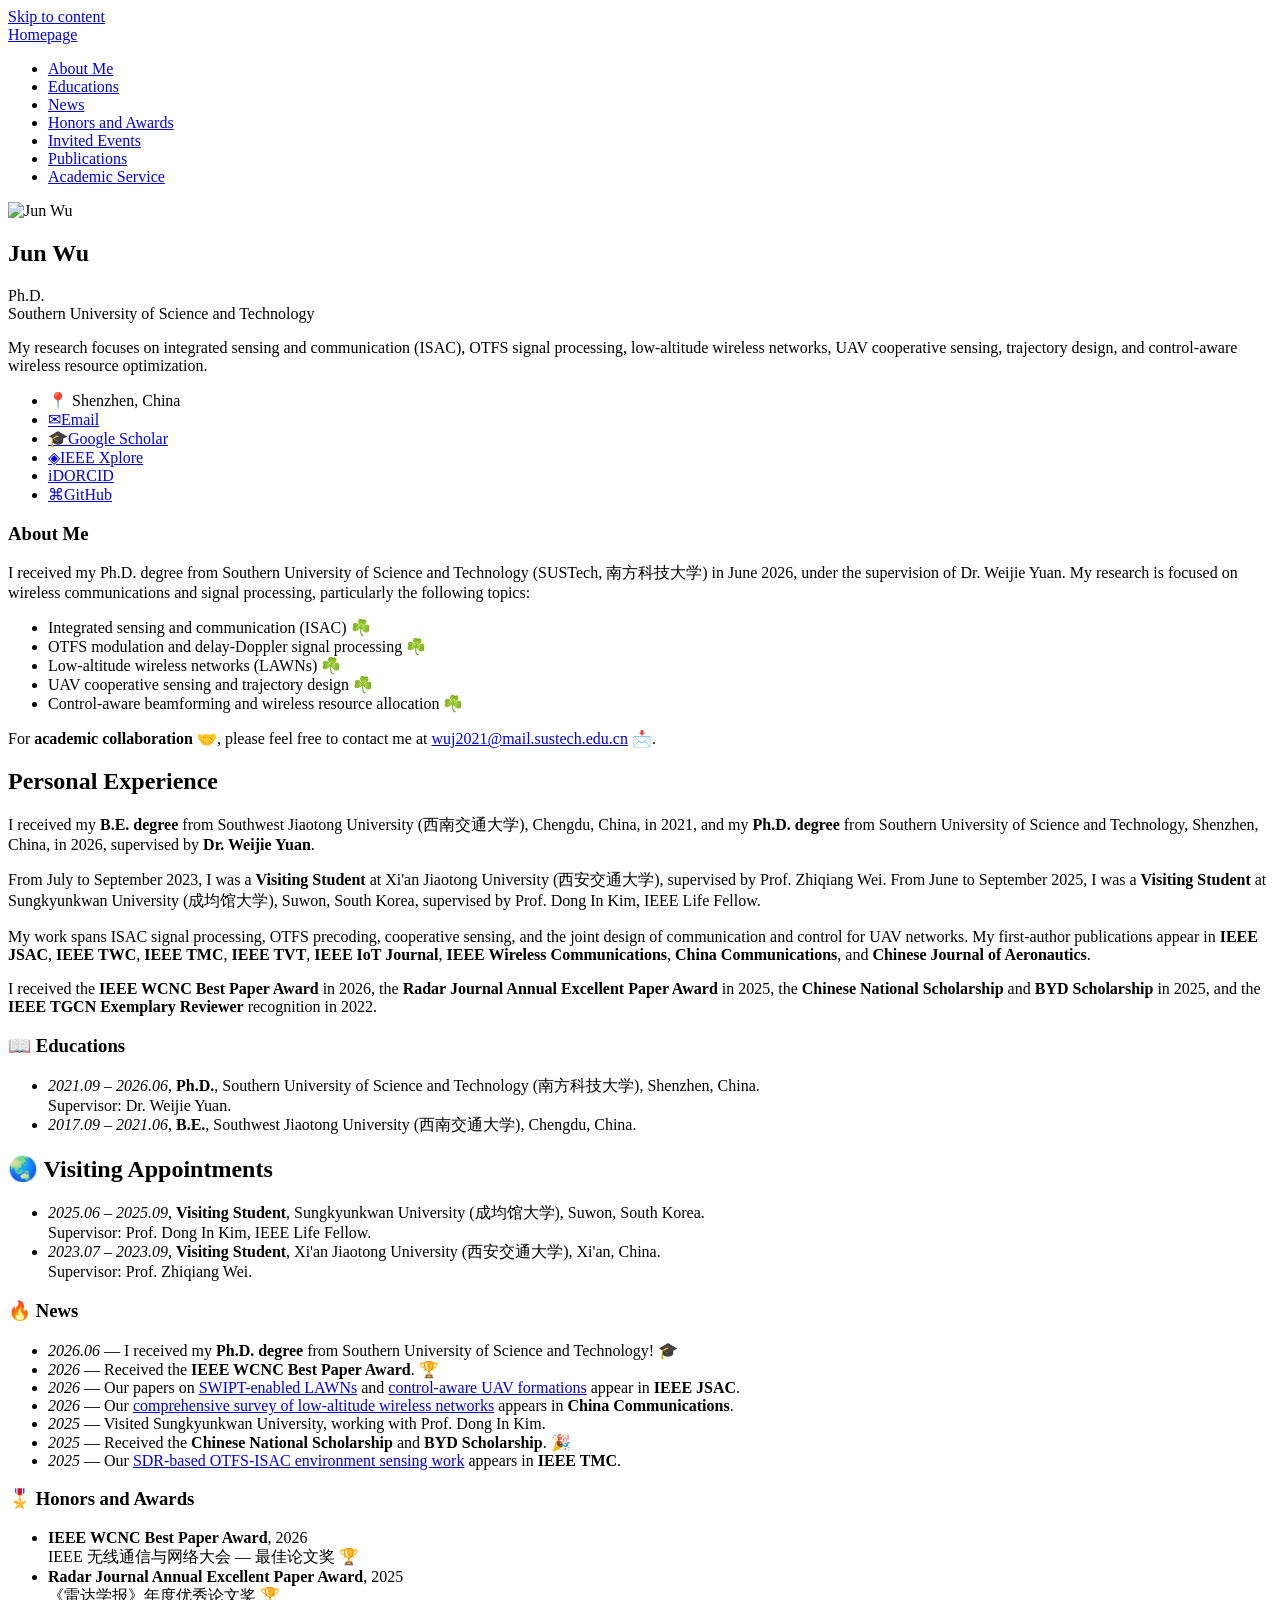
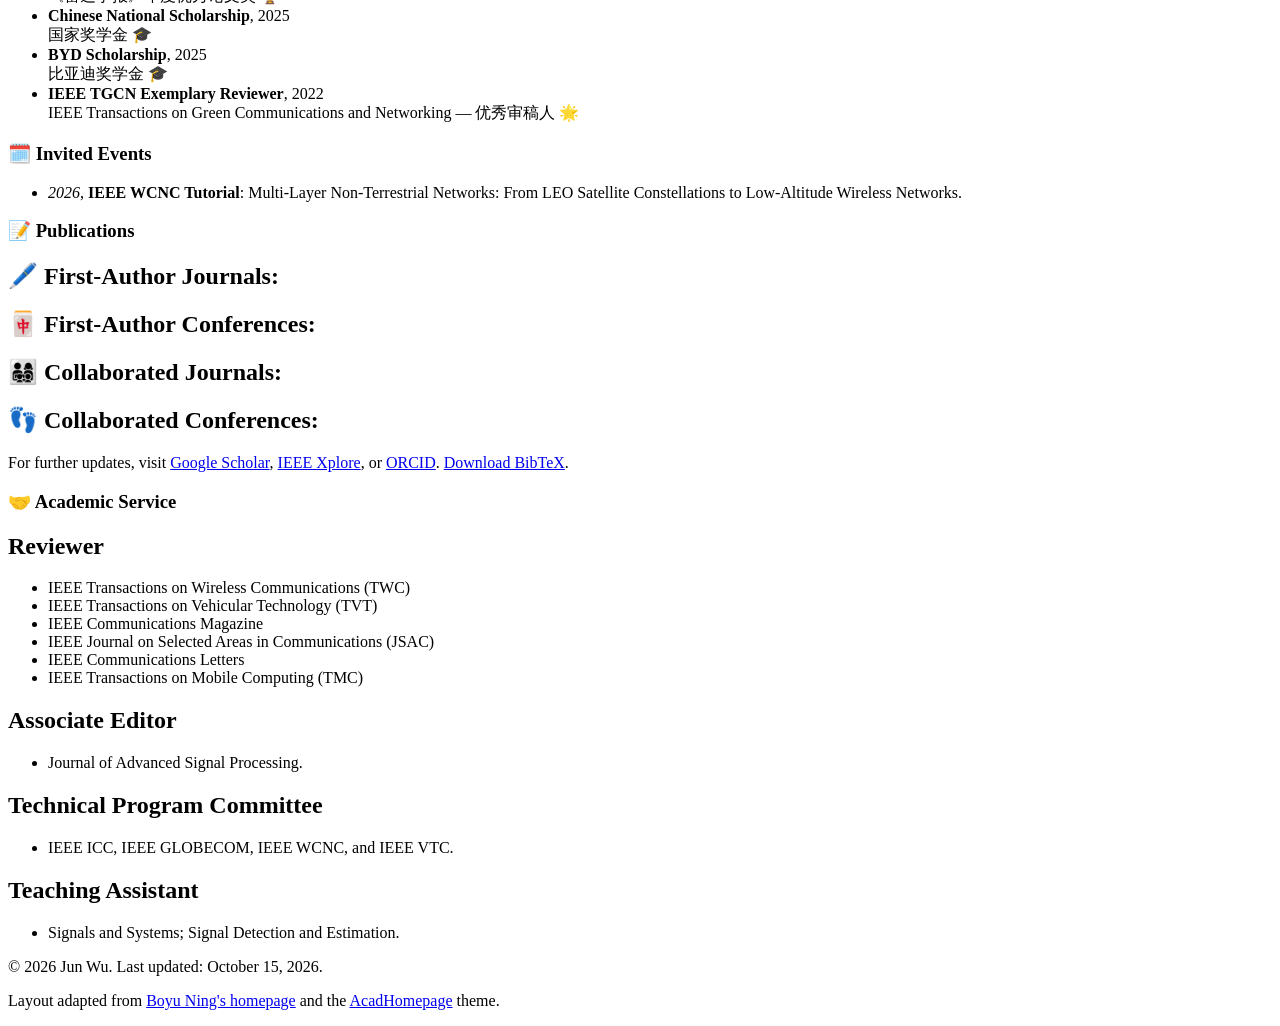
==== templates/index.html @ 394722af "Rebuild academic homepage in reference layout with verified publications Match Boyu Ning's academic " ====
<!doctype html>
<html lang="en">
<head>
  <meta charset="utf-8">
  <meta name="viewport" content="width=device-width, initial-scale=1">
  <meta name="description" content="Jun Wu's academic homepage. Integrated sensing and communication, OTFS, UAV networks, and control-aware low-altitude wireless networks.">
  <meta name="theme-color" content="#ffffff">
  <meta property="og:type" content="profile">
  <meta property="og:title" content="Jun Wu — Academic Homepage">
  <meta property="og:description" content="Integrated sensing and communication · OTFS · Low-altitude wireless networks">
  <meta property="og:url" content="https://junwu08.github.io/">
  <meta property="og:image" content="https://junwu08.github.io/assets/profile.jpg">
  <link rel="canonical" href="https://junwu08.github.io/">
  <link rel="icon" href="assets/favicon.svg" type="image/svg+xml">
  <link rel="stylesheet" href="assets/css/reference-theme.css">
  <link rel="stylesheet" href="styles.css">
  <title>Jun Wu — Academic Homepage</title>
  <script src="script.js" defer></script>
</head>
<body>
  <a class="skip-link" href="#about-me">Skip to content</a>
  <header class="masthead"><div class="masthead__inner-wrap">
    <nav class="site-nav" aria-label="Main navigation">
      <a class="home-link" href="#about-me">Homepage</a>
      <button class="menu-toggle" type="button" aria-expanded="false" aria-controls="main-links" hidden><span aria-hidden="true">☰</span> Menu</button>
      <ul id="main-links" class="main-links">
        <li><a href="#about-me">About Me</a></li>
        <li><a href="#-educations">Educations</a></li>
        <li><a href="#-news">News</a></li>
        <li><a href="#-honors-and-awards">Honors and Awards</a></li>
        <li><a href="#-invited-events">Invited Events</a></li>
        <li><a href="#-publications">Publications</a></li>
        <li><a href="#-academic-service">Academic Service</a></li>
      </ul>
    </nav>
  </div></header>

  <main id="main">
    <aside class="sidebar sticky" aria-label="About Jun Wu">
      <div class="profile_box">
        <div class="author__avatar"><img src="assets/profile.jpg" alt="Jun Wu" width="175" height="196" fetchpriority="high"></div>
        <div class="author__content"><h2 class="author__name">Jun Wu</h2><p class="author__bio">Ph.D.<br>Southern University of Science and Technology</p></div>
        <div class="author__urls-wrapper">
          <p class="research-bio">My research focuses on integrated sensing and communication (ISAC), OTFS signal processing, low-altitude wireless networks, UAV cooperative sensing, trajectory design, and control-aware wireless resource optimization.</p>
          <ul class="author__urls">
            <li>📍 Shenzhen, China</li>
            <li><a href="mailto:wuj2021@mail.sustech.edu.cn"><span class="link-icon" aria-hidden="true">✉</span>Email</a></li>
            <li><a href="https://scholar.google.com.hk/citations?user=nFfGfdIAAAAJ&amp;hl=zh-CN" target="_blank" rel="noopener noreferrer"><span class="link-icon" aria-hidden="true">🎓</span>Google Scholar</a></li>
            <li><a href="https://ieeexplore.ieee.org/author/37089556127" target="_blank" rel="noopener noreferrer"><span class="link-icon ieee-icon" aria-hidden="true">◈</span>IEEE Xplore</a></li>
            <li><a href="https://orcid.org/0000-0001-9424-1056" target="_blank" rel="noopener noreferrer"><span class="link-icon orcid-icon" aria-hidden="true">iD</span>ORCID</a></li>
            <li><a href="https://github.com/junwu08" target="_blank" rel="noopener noreferrer"><span class="link-icon" aria-hidden="true">⌘</span>GitHub</a></li>
          </ul>
        </div>
      </div>
    </aside>
    <article class="page"><div class="page__inner-wrap"><div class="page__content">
      <section aria-labelledby="about-me">
        <h1 id="about-me" class="red-heading">About Me</h1>
        <p>I received my Ph.D. degree from Southern University of Science and Technology (SUSTech, 南方科技大学) in June 2026, under the supervision of Dr. Weijie Yuan. My research is focused on wireless communications and signal processing, particularly the following topics:</p>
        <div class="soft-panel"><ul class="interest-list">
          <li>Integrated sensing and communication (ISAC) ☘️</li>
          <li>OTFS modulation and delay-Doppler signal processing ☘️</li>
          <li>Low-altitude wireless networks (LAWNs) ☘️</li>
          <li>UAV cooperative sensing and trajectory design ☘️</li>
          <li>Control-aware beamforming and wireless resource allocation ☘️</li>
        </ul></div>
        <p class="collaboration-line">For <strong>academic collaboration</strong> 🤝, please feel free to contact me at <a href="mailto:wuj2021@mail.sustech.edu.cn">wuj2021@mail.sustech.edu.cn</a> 📩.</p>
        <h2 class="red-heading">Personal Experience</h2>
        <div class="soft-panel">
          <p>I received my <strong>B.E. degree</strong> from Southwest Jiaotong University (西南交通大学), Chengdu, China, in 2021, and my <strong>Ph.D. degree</strong> from Southern University of Science and Technology, Shenzhen, China, in 2026, supervised by <strong>Dr. Weijie Yuan</strong>.</p>
          <p>From July to September 2023, I was a <strong>Visiting Student</strong> at Xi'an Jiaotong University (西安交通大学), supervised by Prof. Zhiqiang Wei. From June to September 2025, I was a <strong>Visiting Student</strong> at Sungkyunkwan University (成均馆大学), Suwon, South Korea, supervised by Prof. Dong In Kim, IEEE Life Fellow.</p>
          <p>My work spans ISAC signal processing, OTFS precoding, cooperative sensing, and the joint design of communication and control for UAV networks. My first-author publications appear in <strong>IEEE JSAC</strong>, <strong>IEEE TWC</strong>, <strong>IEEE TMC</strong>, <strong>IEEE TVT</strong>, <strong>IEEE IoT Journal</strong>, <strong>IEEE Wireless Communications</strong>, <strong>China Communications</strong>, and <strong>Chinese Journal of Aeronautics</strong>.</p>
          <p>I received the <strong>IEEE WCNC Best Paper Award</strong> in 2026, the <strong>Radar Journal Annual Excellent Paper Award</strong> in 2025, the <strong>Chinese National Scholarship</strong> and <strong>BYD Scholarship</strong> in 2025, and the <strong>IEEE TGCN Exemplary Reviewer</strong> recognition in 2022.</p>
        </div>
      </section>
      <section aria-labelledby="-educations">
        <h1 id="-educations">📖 Educations</h1>
        <ul class="experience-list">
          <li><em>2021.09 – 2026.06</em>, <strong>Ph.D.</strong>, Southern University of Science and Technology (南方科技大学), Shenzhen, China.<br><span class="secondary-line">Supervisor: Dr. Weijie Yuan.</span></li>
          <li><em>2017.09 – 2021.06</em>, <strong>B.E.</strong>, Southwest Jiaotong University (西南交通大学), Chengdu, China.</li>
        </ul>
        <h2 class="red-heading" id="visiting">🌏 Visiting Appointments</h2>
        <ul class="experience-list">
          <li><em>2025.06 – 2025.09</em>, <strong>Visiting Student</strong>, Sungkyunkwan University (成均馆大学), Suwon, South Korea.<br><span class="secondary-line">Supervisor: Prof. Dong In Kim, IEEE Life Fellow.</span></li>
          <li><em>2023.07 – 2023.09</em>, <strong>Visiting Student</strong>, Xi'an Jiaotong University (西安交通大学), Xi'an, China.<br><span class="secondary-line">Supervisor: Prof. Zhiqiang Wei.</span></li>
        </ul>
      </section>
      <section aria-labelledby="-news">
        <h1 id="-news">🔥 News</h1>
        <ul class="news-list">
          <li><em>2026.06</em> — I received my <strong>Ph.D. degree</strong> from Southern University of Science and Technology! 🎓</li>
          <li><em>2026</em> — Received the <strong>IEEE WCNC Best Paper Award</strong>. 🏆</li>
          <li><em>2026</em> — Our papers on <a href="https://doi.org/10.1109/JSAC.2026.3701349" target="_blank" rel="noopener noreferrer">SWIPT-enabled LAWNs</a> and <a href="https://doi.org/10.1109/JSAC.2025.3608746" target="_blank" rel="noopener noreferrer">control-aware UAV formations</a> appear in <strong>IEEE JSAC</strong>.</li>
          <li><em>2026</em> — Our <a href="#paper-lawn-survey">comprehensive survey of low-altitude wireless networks</a> appears in <strong>China Communications</strong>.</li>
          <li><em>2025</em> — Visited Sungkyunkwan University, working with Prof. Dong In Kim.</li>
          <li><em>2025</em> — Received the <strong>Chinese National Scholarship</strong> and <strong>BYD Scholarship</strong>. 🎉</li>
          <li><em>2025</em> — Our <a href="https://doi.org/10.1109/TMC.2025.3581716" target="_blank" rel="noopener noreferrer">SDR-based OTFS-ISAC environment sensing work</a> appears in <strong>IEEE TMC</strong>.</li>
        </ul>
      </section>
      <section aria-labelledby="-honors-and-awards">
        <h1 id="-honors-and-awards">🎖️ Honors and Awards</h1>
        <ul class="honors-list">
          <li><strong>IEEE WCNC Best Paper Award</strong>, 2026<br><span lang="zh-CN">IEEE 无线通信与网络大会 — 最佳论文奖 🏆</span></li>
          <li><strong>Radar Journal Annual Excellent Paper Award</strong>, 2025<br><span lang="zh-CN">《雷达学报》年度优秀论文奖 🏆</span></li>
          <li><strong>Chinese National Scholarship</strong>, 2025<br><span lang="zh-CN">国家奖学金 🎓</span></li>
          <li><strong>BYD Scholarship</strong>, 2025<br><span lang="zh-CN">比亚迪奖学金 🎓</span></li>
          <li><strong>IEEE TGCN Exemplary Reviewer</strong>, 2022<br><span lang="zh-CN">IEEE Transactions on Green Communications and Networking — 优秀审稿人 🌟</span></li>
        </ul>
      </section>
      <section aria-labelledby="-invited-events">
        <h1 id="-invited-events">🗓️ Invited Events</h1>
        <ul class="experience-list"><li><em>2026</em>, <strong>IEEE WCNC Tutorial</strong>: Multi-Layer Non-Terrestrial Networks: From LEO Satellite Constellations to Low-Altitude Wireless Networks.</li></ul>
      </section>
      <section aria-labelledby="-publications">
        <h1 id="-publications">📝 Publications</h1>
        <h2 class="red-heading" id="first-author-journals">🖊️ First-Author Journals:</h2>
        <!-- FIRST_AUTHOR_JOURNALS -->
        <h2 class="red-heading category-divider" id="first-author-conferences">🀄 First-Author Conferences:</h2>
        <!-- FIRST_AUTHOR_CONFERENCES -->
        <h2 class="red-heading category-divider" id="collaborated-journals">👨‍👩‍👧‍👦 Collaborated Journals:</h2>
        <ul class="collaborated-list"><!-- COLLABORATED_JOURNALS --></ul>
        <h2 class="red-heading category-divider" id="collaborated-conferences">👣 Collaborated Conferences:</h2>
        <ul class="collaborated-list"><!-- COLLABORATED_CONFERENCES --></ul>
        <p class="publication-note">For further updates, visit <a href="https://scholar.google.com.hk/citations?user=nFfGfdIAAAAJ&amp;hl=zh-CN" target="_blank" rel="noopener noreferrer">Google Scholar</a>, <a href="https://ieeexplore.ieee.org/author/37089556127" target="_blank" rel="noopener noreferrer">IEEE Xplore</a>, or <a href="https://orcid.org/0000-0001-9424-1056" target="_blank" rel="noopener noreferrer">ORCID</a>. <a href="assets/publications.bib" download>Download BibTeX</a>.</p>
      </section>
      <section aria-labelledby="-academic-service">
        <h1 id="-academic-service">🤝 Academic Service</h1>
        <h2 class="red-heading">Reviewer</h2>
        <ul><li>IEEE Transactions on Wireless Communications (TWC)</li><li>IEEE Transactions on Vehicular Technology (TVT)</li><li>IEEE Communications Magazine</li><li>IEEE Journal on Selected Areas in Communications (JSAC)</li><li>IEEE Communications Letters</li><li>IEEE Transactions on Mobile Computing (TMC)</li></ul>
        <h2 class="red-heading">Associate Editor</h2><ul><li>Journal of Advanced Signal Processing.</li></ul>
        <h2 class="red-heading">Technical Program Committee</h2><ul><li>IEEE ICC, IEEE GLOBECOM, IEEE WCNC, and IEEE VTC.</li></ul>
        <h2 class="red-heading">Teaching Assistant</h2><ul><li>Signals and Systems; Signal Detection and Estimation.</li></ul>
      </section>
      <footer class="site-footer"><p>© 2026 Jun Wu. Last updated: October 15, 2026.</p><p>Layout adapted from <a href="https://boyuning.github.io/" target="_blank" rel="noopener noreferrer">Boyu Ning's homepage</a> and the <a href="https://github.com/AcadHomepage/AcadHomepage.github.io" target="_blank" rel="noopener noreferrer">AcadHomepage</a> theme.</p></footer>
    </div></div></article>
  </main>
  <a class="back-to-top" href="#about-me" aria-label="Back to top" title="Back to top" hidden>↑</a>
  <p class="screen-reader-text" id="copy-status" role="status" aria-live="polite"></p>
</body>
</html>
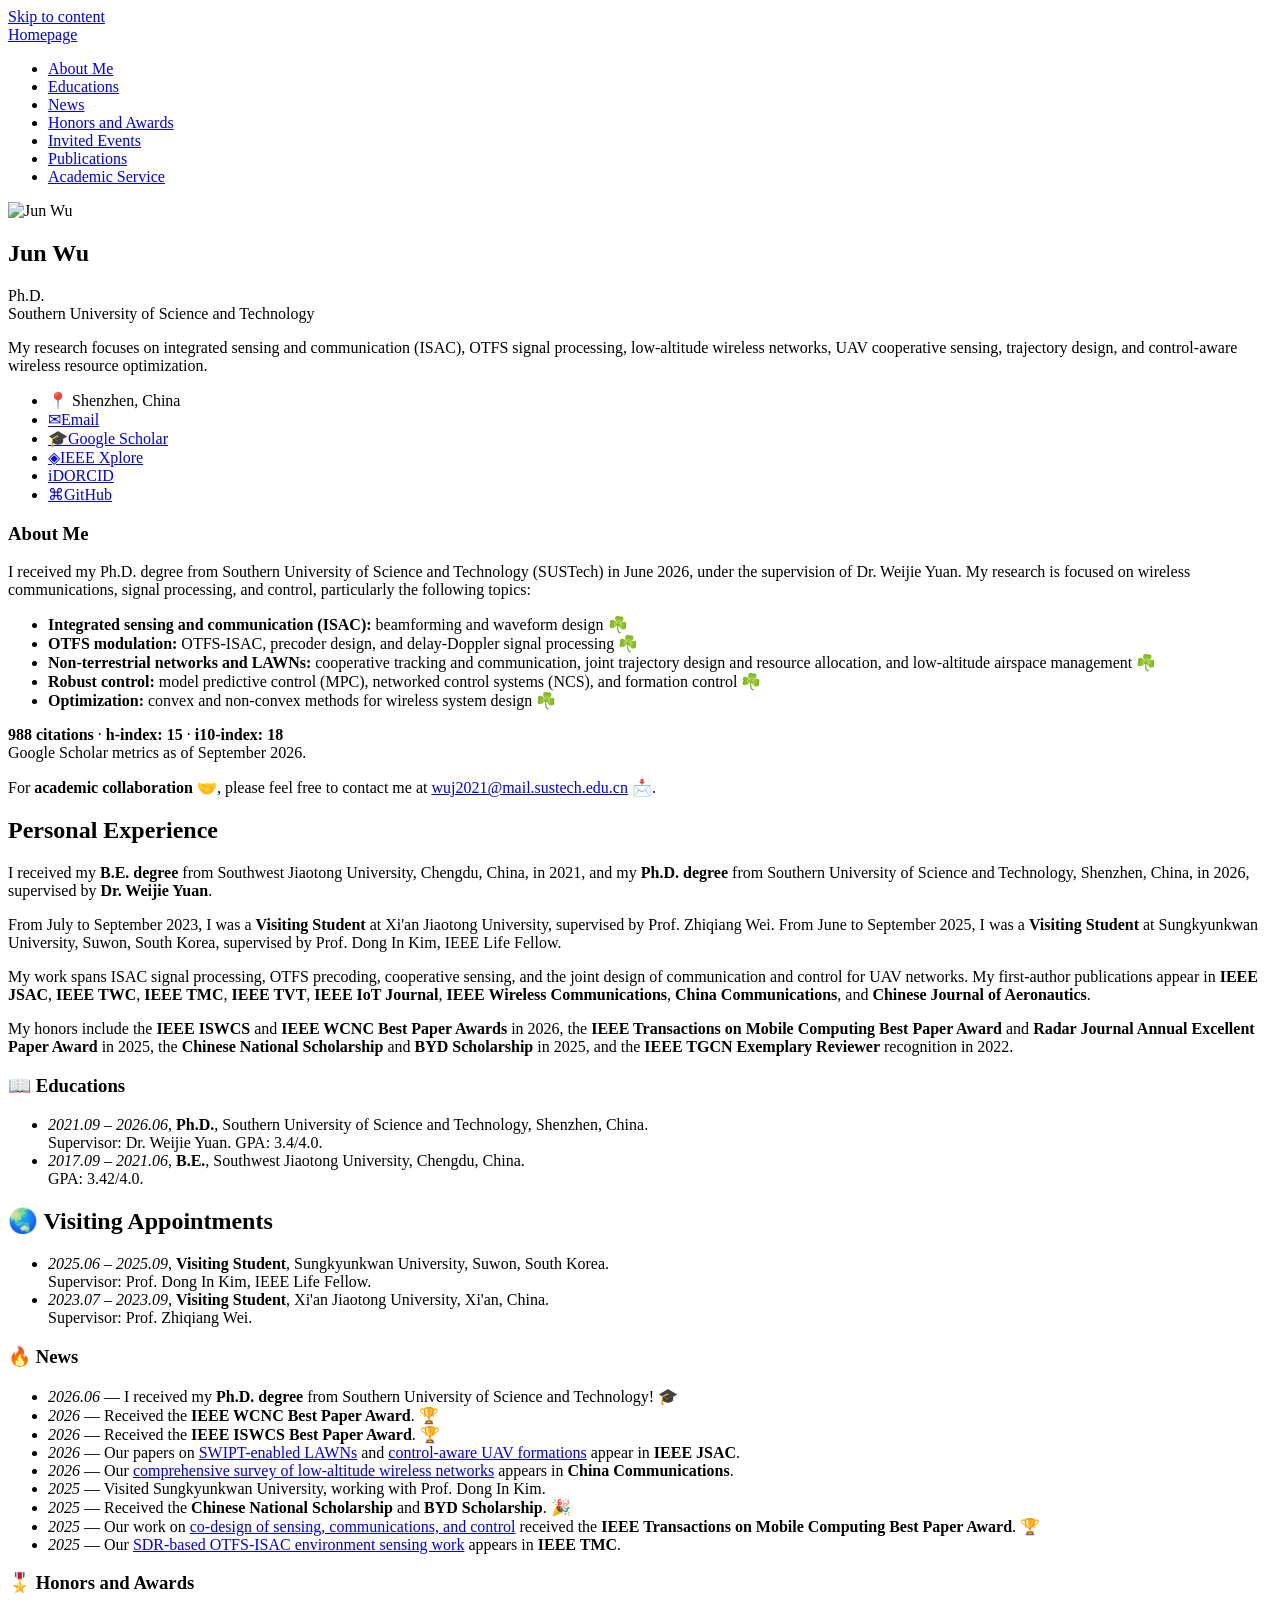
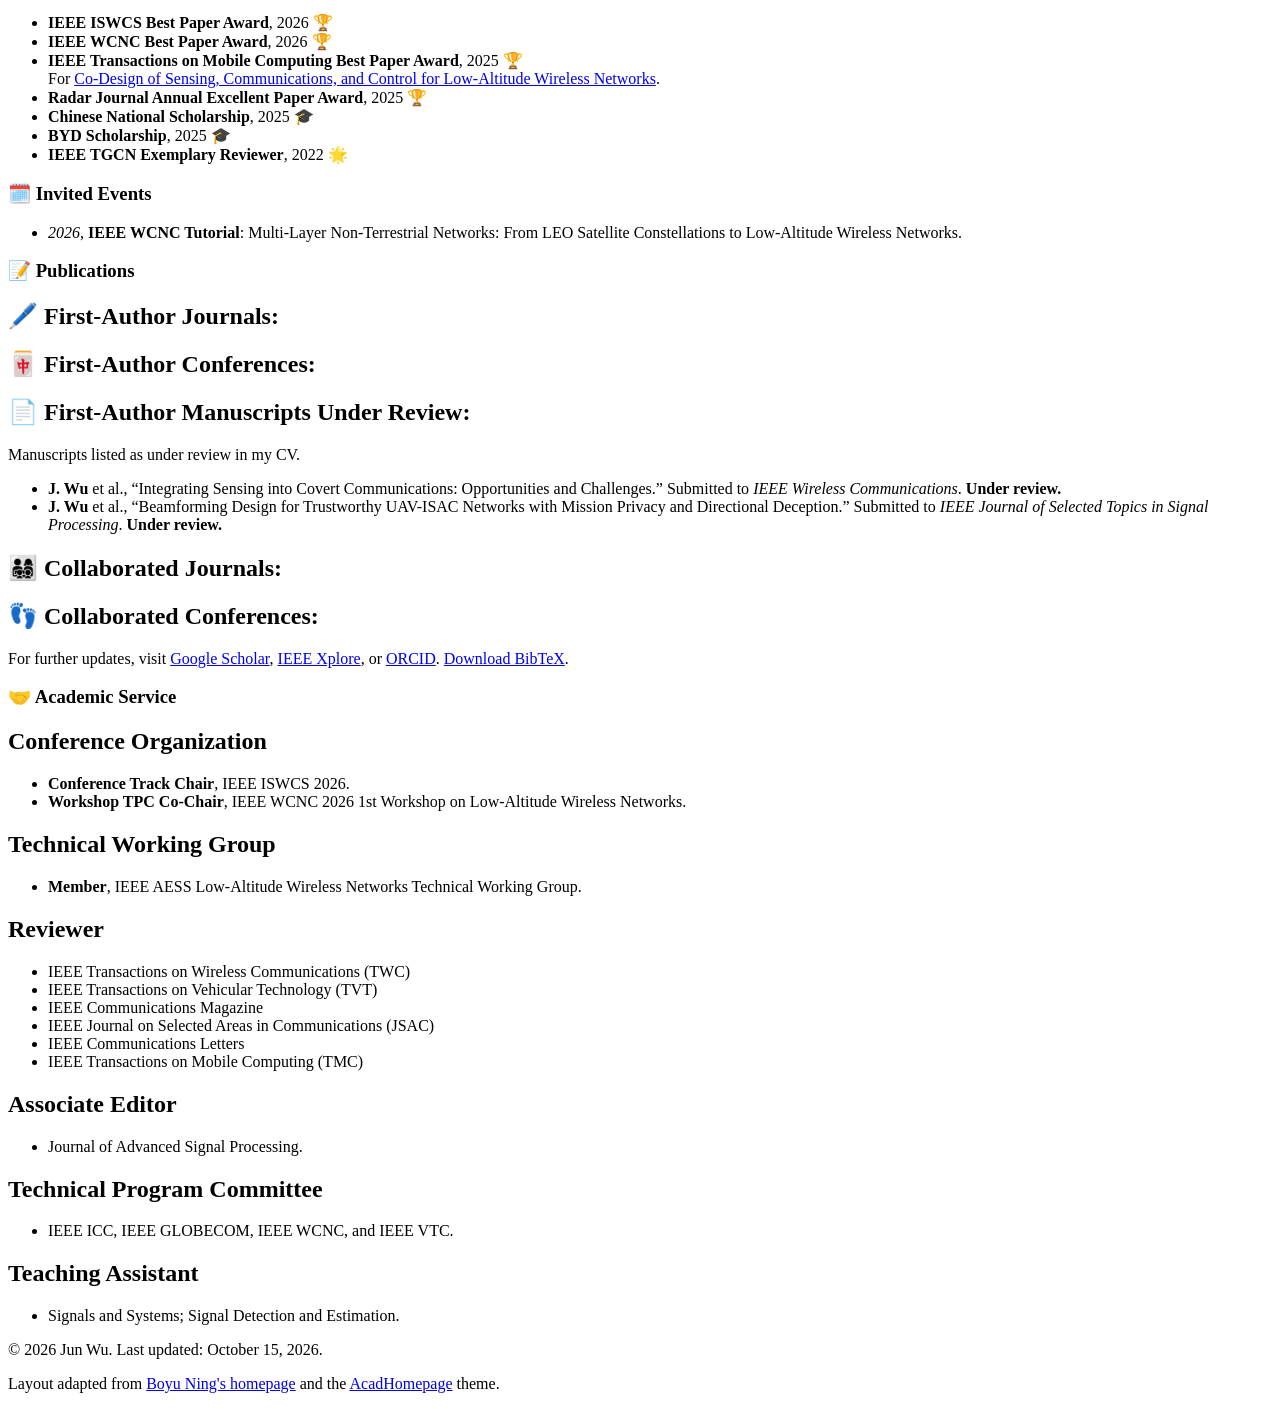
==== commit 5b267845: "Update English academic homepage from CV and link 2025 TMC best paper award" ====
--- a/templates/index.html
+++ b/templates/index.html
@@ -45,7 +45,7 @@
           <ul class="author__urls">
             <li>📍 Shenzhen, China</li>
             <li><a href="mailto:wuj2021@mail.sustech.edu.cn"><span class="link-icon" aria-hidden="true">✉</span>Email</a></li>
-            <li><a href="https://scholar.google.com.hk/citations?user=nFfGfdIAAAAJ&amp;hl=zh-CN" target="_blank" rel="noopener noreferrer"><span class="link-icon" aria-hidden="true">🎓</span>Google Scholar</a></li>
+            <li><a href="https://scholar.google.com.hk/citations?user=nFfGfdIAAAAJ&amp;hl=en" target="_blank" rel="noopener noreferrer"><span class="link-icon" aria-hidden="true">🎓</span>Google Scholar</a></li>
             <li><a href="https://ieeexplore.ieee.org/author/37089556127" target="_blank" rel="noopener noreferrer"><span class="link-icon ieee-icon" aria-hidden="true">◈</span>IEEE Xplore</a></li>
             <li><a href="https://orcid.org/0000-0001-9424-1056" target="_blank" rel="noopener noreferrer"><span class="link-icon orcid-icon" aria-hidden="true">iD</span>ORCID</a></li>
             <li><a href="https://github.com/junwu08" target="_blank" rel="noopener noreferrer"><span class="link-icon" aria-hidden="true">⌘</span>GitHub</a></li>
@@ -56,33 +56,34 @@
     <article class="page"><div class="page__inner-wrap"><div class="page__content">
       <section aria-labelledby="about-me">
         <h1 id="about-me" class="red-heading">About Me</h1>
-        <p>I received my Ph.D. degree from Southern University of Science and Technology (SUSTech, 南方科技大学) in June 2026, under the supervision of Dr. Weijie Yuan. My research is focused on wireless communications and signal processing, particularly the following topics:</p>
+        <p>I received my Ph.D. degree from Southern University of Science and Technology (SUSTech) in June 2026, under the supervision of Dr. Weijie Yuan. My research is focused on wireless communications, signal processing, and control, particularly the following topics:</p>
         <div class="soft-panel"><ul class="interest-list">
-          <li>Integrated sensing and communication (ISAC) ☘️</li>
-          <li>OTFS modulation and delay-Doppler signal processing ☘️</li>
-          <li>Low-altitude wireless networks (LAWNs) ☘️</li>
-          <li>UAV cooperative sensing and trajectory design ☘️</li>
-          <li>Control-aware beamforming and wireless resource allocation ☘️</li>
+          <li><strong>Integrated sensing and communication (ISAC):</strong> beamforming and waveform design ☘️</li>
+          <li><strong>OTFS modulation:</strong> OTFS-ISAC, precoder design, and delay-Doppler signal processing ☘️</li>
+          <li><strong>Non-terrestrial networks and LAWNs:</strong> cooperative tracking and communication, joint trajectory design and resource allocation, and low-altitude airspace management ☘️</li>
+          <li><strong>Robust control:</strong> model predictive control (MPC), networked control systems (NCS), and formation control ☘️</li>
+          <li><strong>Optimization:</strong> convex and non-convex methods for wireless system design ☘️</li>
         </ul></div>
+        <p class="research-metrics"><strong>988 citations</strong> · <strong>h-index: 15</strong> · <strong>i10-index: 18</strong><br><span class="secondary-line">Google Scholar metrics as of September 2026.</span></p>
         <p class="collaboration-line">For <strong>academic collaboration</strong> 🤝, please feel free to contact me at <a href="mailto:wuj2021@mail.sustech.edu.cn">wuj2021@mail.sustech.edu.cn</a> 📩.</p>
         <h2 class="red-heading">Personal Experience</h2>
         <div class="soft-panel">
-          <p>I received my <strong>B.E. degree</strong> from Southwest Jiaotong University (西南交通大学), Chengdu, China, in 2021, and my <strong>Ph.D. degree</strong> from Southern University of Science and Technology, Shenzhen, China, in 2026, supervised by <strong>Dr. Weijie Yuan</strong>.</p>
-          <p>From July to September 2023, I was a <strong>Visiting Student</strong> at Xi'an Jiaotong University (西安交通大学), supervised by Prof. Zhiqiang Wei. From June to September 2025, I was a <strong>Visiting Student</strong> at Sungkyunkwan University (成均馆大学), Suwon, South Korea, supervised by Prof. Dong In Kim, IEEE Life Fellow.</p>
+          <p>I received my <strong>B.E. degree</strong> from Southwest Jiaotong University, Chengdu, China, in 2021, and my <strong>Ph.D. degree</strong> from Southern University of Science and Technology, Shenzhen, China, in 2026, supervised by <strong>Dr. Weijie Yuan</strong>.</p>
+          <p>From July to September 2023, I was a <strong>Visiting Student</strong> at Xi'an Jiaotong University, supervised by Prof. Zhiqiang Wei. From June to September 2025, I was a <strong>Visiting Student</strong> at Sungkyunkwan University, Suwon, South Korea, supervised by Prof. Dong In Kim, IEEE Life Fellow.</p>
           <p>My work spans ISAC signal processing, OTFS precoding, cooperative sensing, and the joint design of communication and control for UAV networks. My first-author publications appear in <strong>IEEE JSAC</strong>, <strong>IEEE TWC</strong>, <strong>IEEE TMC</strong>, <strong>IEEE TVT</strong>, <strong>IEEE IoT Journal</strong>, <strong>IEEE Wireless Communications</strong>, <strong>China Communications</strong>, and <strong>Chinese Journal of Aeronautics</strong>.</p>
-          <p>I received the <strong>IEEE WCNC Best Paper Award</strong> in 2026, the <strong>Radar Journal Annual Excellent Paper Award</strong> in 2025, the <strong>Chinese National Scholarship</strong> and <strong>BYD Scholarship</strong> in 2025, and the <strong>IEEE TGCN Exemplary Reviewer</strong> recognition in 2022.</p>
+          <p>My honors include the <strong>IEEE ISWCS</strong> and <strong>IEEE WCNC Best Paper Awards</strong> in 2026, the <strong>IEEE Transactions on Mobile Computing Best Paper Award</strong> and <strong>Radar Journal Annual Excellent Paper Award</strong> in 2025, the <strong>Chinese National Scholarship</strong> and <strong>BYD Scholarship</strong> in 2025, and the <strong>IEEE TGCN Exemplary Reviewer</strong> recognition in 2022.</p>
         </div>
       </section>
       <section aria-labelledby="-educations">
         <h1 id="-educations">📖 Educations</h1>
         <ul class="experience-list">
-          <li><em>2021.09 – 2026.06</em>, <strong>Ph.D.</strong>, Southern University of Science and Technology (南方科技大学), Shenzhen, China.<br><span class="secondary-line">Supervisor: Dr. Weijie Yuan.</span></li>
-          <li><em>2017.09 – 2021.06</em>, <strong>B.E.</strong>, Southwest Jiaotong University (西南交通大学), Chengdu, China.</li>
+          <li><em>2021.09 – 2026.06</em>, <strong>Ph.D.</strong>, Southern University of Science and Technology, Shenzhen, China.<br><span class="secondary-line">Supervisor: Dr. Weijie Yuan. GPA: 3.4/4.0.</span></li>
+          <li><em>2017.09 – 2021.06</em>, <strong>B.E.</strong>, Southwest Jiaotong University, Chengdu, China.<br><span class="secondary-line">GPA: 3.42/4.0.</span></li>
         </ul>
         <h2 class="red-heading" id="visiting">🌏 Visiting Appointments</h2>
         <ul class="experience-list">
-          <li><em>2025.06 – 2025.09</em>, <strong>Visiting Student</strong>, Sungkyunkwan University (成均馆大学), Suwon, South Korea.<br><span class="secondary-line">Supervisor: Prof. Dong In Kim, IEEE Life Fellow.</span></li>
-          <li><em>2023.07 – 2023.09</em>, <strong>Visiting Student</strong>, Xi'an Jiaotong University (西安交通大学), Xi'an, China.<br><span class="secondary-line">Supervisor: Prof. Zhiqiang Wei.</span></li>
+          <li><em>2025.06 – 2025.09</em>, <strong>Visiting Student</strong>, Sungkyunkwan University, Suwon, South Korea.<br><span class="secondary-line">Supervisor: Prof. Dong In Kim, IEEE Life Fellow.</span></li>
+          <li><em>2023.07 – 2023.09</em>, <strong>Visiting Student</strong>, Xi'an Jiaotong University, Xi'an, China.<br><span class="secondary-line">Supervisor: Prof. Zhiqiang Wei.</span></li>
         </ul>
       </section>
       <section aria-labelledby="-news">
@@ -90,21 +91,25 @@
         <ul class="news-list">
           <li><em>2026.06</em> — I received my <strong>Ph.D. degree</strong> from Southern University of Science and Technology! 🎓</li>
           <li><em>2026</em> — Received the <strong>IEEE WCNC Best Paper Award</strong>. 🏆</li>
+          <li><em>2026</em> — Received the <strong>IEEE ISWCS Best Paper Award</strong>. 🏆</li>
           <li><em>2026</em> — Our papers on <a href="https://doi.org/10.1109/JSAC.2026.3701349" target="_blank" rel="noopener noreferrer">SWIPT-enabled LAWNs</a> and <a href="https://doi.org/10.1109/JSAC.2025.3608746" target="_blank" rel="noopener noreferrer">control-aware UAV formations</a> appear in <strong>IEEE JSAC</strong>.</li>
           <li><em>2026</em> — Our <a href="#paper-lawn-survey">comprehensive survey of low-altitude wireless networks</a> appears in <strong>China Communications</strong>.</li>
           <li><em>2025</em> — Visited Sungkyunkwan University, working with Prof. Dong In Kim.</li>
           <li><em>2025</em> — Received the <strong>Chinese National Scholarship</strong> and <strong>BYD Scholarship</strong>. 🎉</li>
+          <li><em>2025</em> — Our work on <a href="#paper-publication-15">co-design of sensing, communications, and control</a> received the <strong>IEEE Transactions on Mobile Computing Best Paper Award</strong>. 🏆</li>
           <li><em>2025</em> — Our <a href="https://doi.org/10.1109/TMC.2025.3581716" target="_blank" rel="noopener noreferrer">SDR-based OTFS-ISAC environment sensing work</a> appears in <strong>IEEE TMC</strong>.</li>
         </ul>
       </section>
       <section aria-labelledby="-honors-and-awards">
         <h1 id="-honors-and-awards">🎖️ Honors and Awards</h1>
         <ul class="honors-list">
-          <li><strong>IEEE WCNC Best Paper Award</strong>, 2026<br><span lang="zh-CN">IEEE 无线通信与网络大会 — 最佳论文奖 🏆</span></li>
-          <li><strong>Radar Journal Annual Excellent Paper Award</strong>, 2025<br><span lang="zh-CN">《雷达学报》年度优秀论文奖 🏆</span></li>
-          <li><strong>Chinese National Scholarship</strong>, 2025<br><span lang="zh-CN">国家奖学金 🎓</span></li>
-          <li><strong>BYD Scholarship</strong>, 2025<br><span lang="zh-CN">比亚迪奖学金 🎓</span></li>
-          <li><strong>IEEE TGCN Exemplary Reviewer</strong>, 2022<br><span lang="zh-CN">IEEE Transactions on Green Communications and Networking — 优秀审稿人 🌟</span></li>
+          <li><strong>IEEE ISWCS Best Paper Award</strong>, 2026 🏆</li>
+          <li><strong>IEEE WCNC Best Paper Award</strong>, 2026 🏆</li>
+          <li><strong>IEEE Transactions on Mobile Computing Best Paper Award</strong>, 2025 🏆<br><span class="secondary-line">For <a href="#paper-publication-15">Co-Design of Sensing, Communications, and Control for Low-Altitude Wireless Networks</a>.</span></li>
+          <li><strong>Radar Journal Annual Excellent Paper Award</strong>, 2025 🏆</li>
+          <li><strong>Chinese National Scholarship</strong>, 2025 🎓</li>
+          <li><strong>BYD Scholarship</strong>, 2025 🎓</li>
+          <li><strong>IEEE TGCN Exemplary Reviewer</strong>, 2022 🌟</li>
         </ul>
       </section>
       <section aria-labelledby="-invited-events">
@@ -117,14 +122,24 @@
         <!-- FIRST_AUTHOR_JOURNALS -->
         <h2 class="red-heading category-divider" id="first-author-conferences">🀄 First-Author Conferences:</h2>
         <!-- FIRST_AUTHOR_CONFERENCES -->
+        <h2 class="red-heading category-divider" id="manuscripts-under-review">📄 First-Author Manuscripts Under Review:</h2>
+        <p class="secondary-line">Manuscripts listed as under review in my CV.</p>
+        <ul class="collaborated-list">
+          <li><strong>J. Wu</strong> et al., “Integrating Sensing into Covert Communications: Opportunities and Challenges.” Submitted to <em>IEEE Wireless Communications</em>. <strong>Under review.</strong></li>
+          <li><strong>J. Wu</strong> et al., “Beamforming Design for Trustworthy UAV-ISAC Networks with Mission Privacy and Directional Deception.” Submitted to <em>IEEE Journal of Selected Topics in Signal Processing</em>. <strong>Under review.</strong></li>
+        </ul>
         <h2 class="red-heading category-divider" id="collaborated-journals">👨‍👩‍👧‍👦 Collaborated Journals:</h2>
         <ul class="collaborated-list"><!-- COLLABORATED_JOURNALS --></ul>
         <h2 class="red-heading category-divider" id="collaborated-conferences">👣 Collaborated Conferences:</h2>
         <ul class="collaborated-list"><!-- COLLABORATED_CONFERENCES --></ul>
-        <p class="publication-note">For further updates, visit <a href="https://scholar.google.com.hk/citations?user=nFfGfdIAAAAJ&amp;hl=zh-CN" target="_blank" rel="noopener noreferrer">Google Scholar</a>, <a href="https://ieeexplore.ieee.org/author/37089556127" target="_blank" rel="noopener noreferrer">IEEE Xplore</a>, or <a href="https://orcid.org/0000-0001-9424-1056" target="_blank" rel="noopener noreferrer">ORCID</a>. <a href="assets/publications.bib" download>Download BibTeX</a>.</p>
+        <p class="publication-note">For further updates, visit <a href="https://scholar.google.com.hk/citations?user=nFfGfdIAAAAJ&amp;hl=en" target="_blank" rel="noopener noreferrer">Google Scholar</a>, <a href="https://ieeexplore.ieee.org/author/37089556127" target="_blank" rel="noopener noreferrer">IEEE Xplore</a>, or <a href="https://orcid.org/0000-0001-9424-1056" target="_blank" rel="noopener noreferrer">ORCID</a>. <a href="assets/publications.bib" download>Download BibTeX</a>.</p>
       </section>
       <section aria-labelledby="-academic-service">
         <h1 id="-academic-service">🤝 Academic Service</h1>
+        <h2 class="red-heading">Conference Organization</h2>
+        <ul><li><strong>Conference Track Chair</strong>, IEEE ISWCS 2026.</li><li><strong>Workshop TPC Co-Chair</strong>, IEEE WCNC 2026 1st Workshop on Low-Altitude Wireless Networks.</li></ul>
+        <h2 class="red-heading">Technical Working Group</h2>
+        <ul><li><strong>Member</strong>, IEEE AESS Low-Altitude Wireless Networks Technical Working Group.</li></ul>
         <h2 class="red-heading">Reviewer</h2>
         <ul><li>IEEE Transactions on Wireless Communications (TWC)</li><li>IEEE Transactions on Vehicular Technology (TVT)</li><li>IEEE Communications Magazine</li><li>IEEE Journal on Selected Areas in Communications (JSAC)</li><li>IEEE Communications Letters</li><li>IEEE Transactions on Mobile Computing (TMC)</li></ul>
         <h2 class="red-heading">Associate Editor</h2><ul><li>Journal of Advanced Signal Processing.</li></ul>
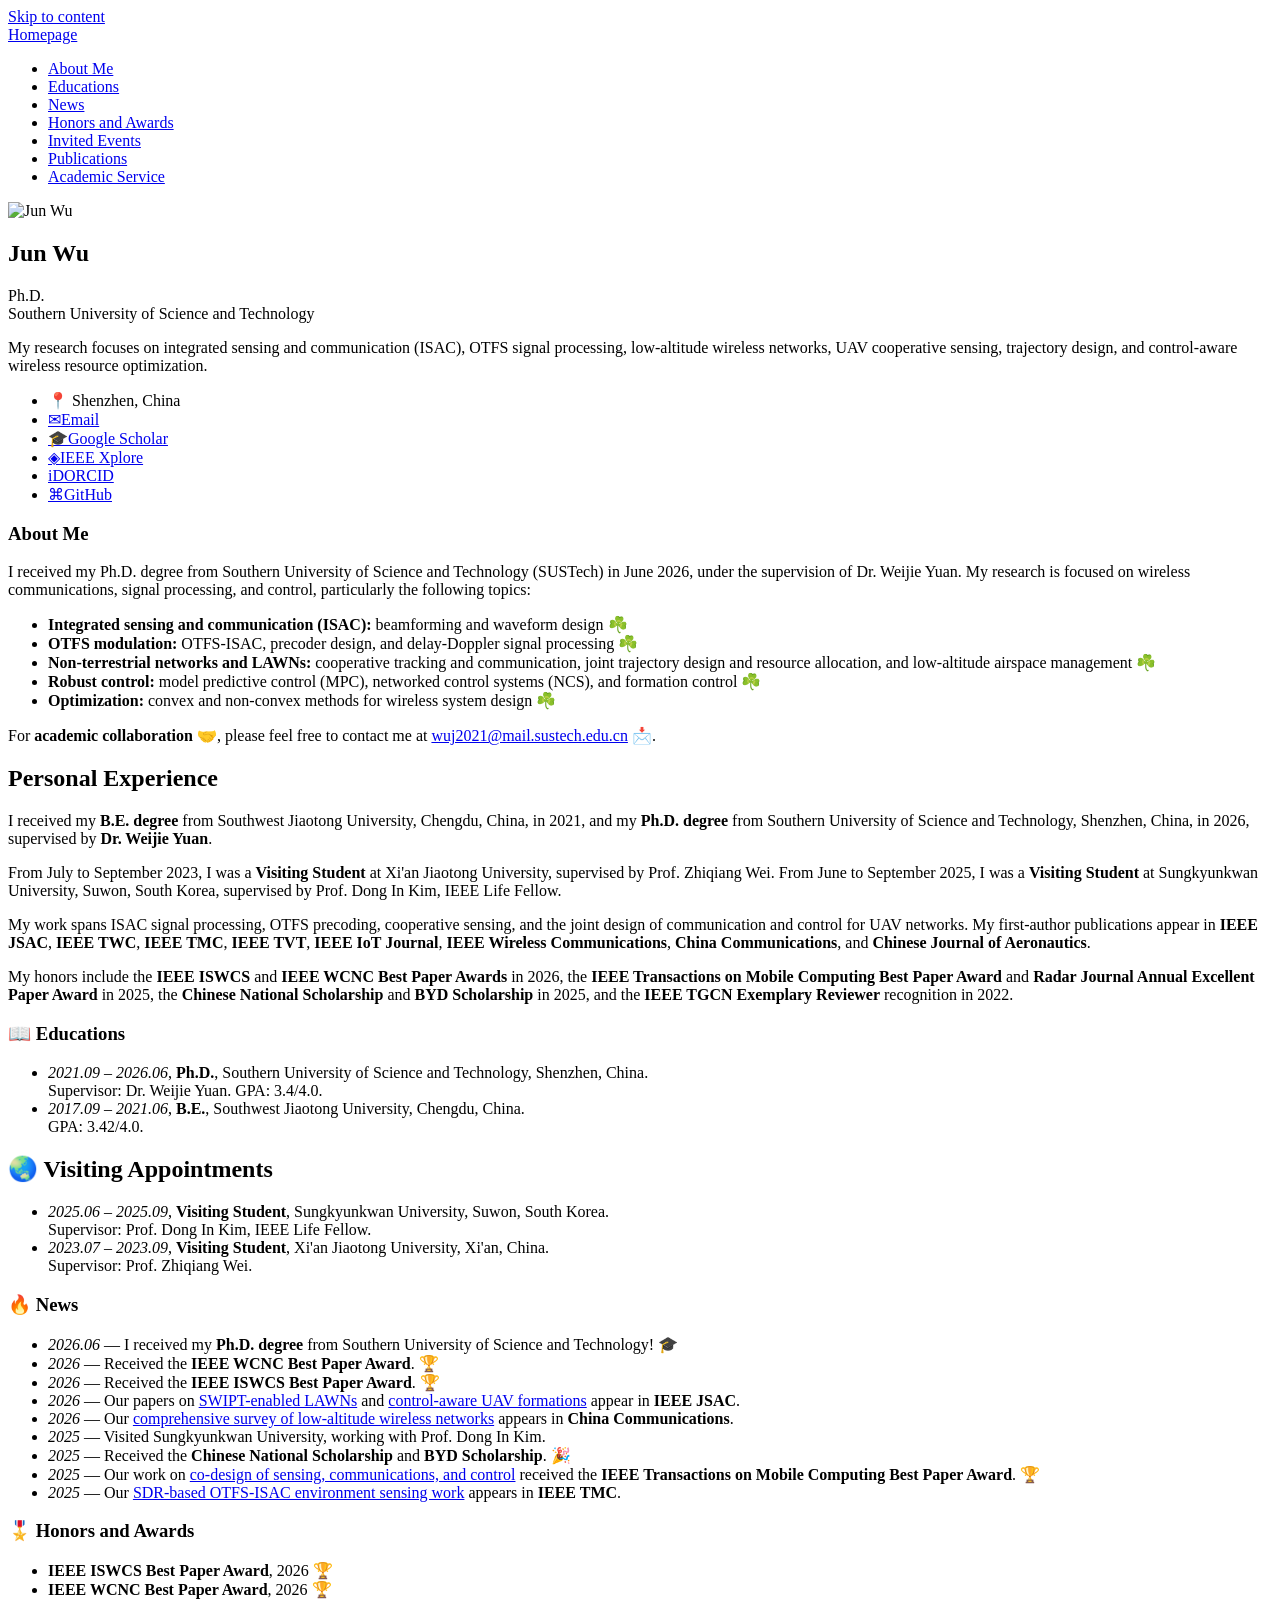
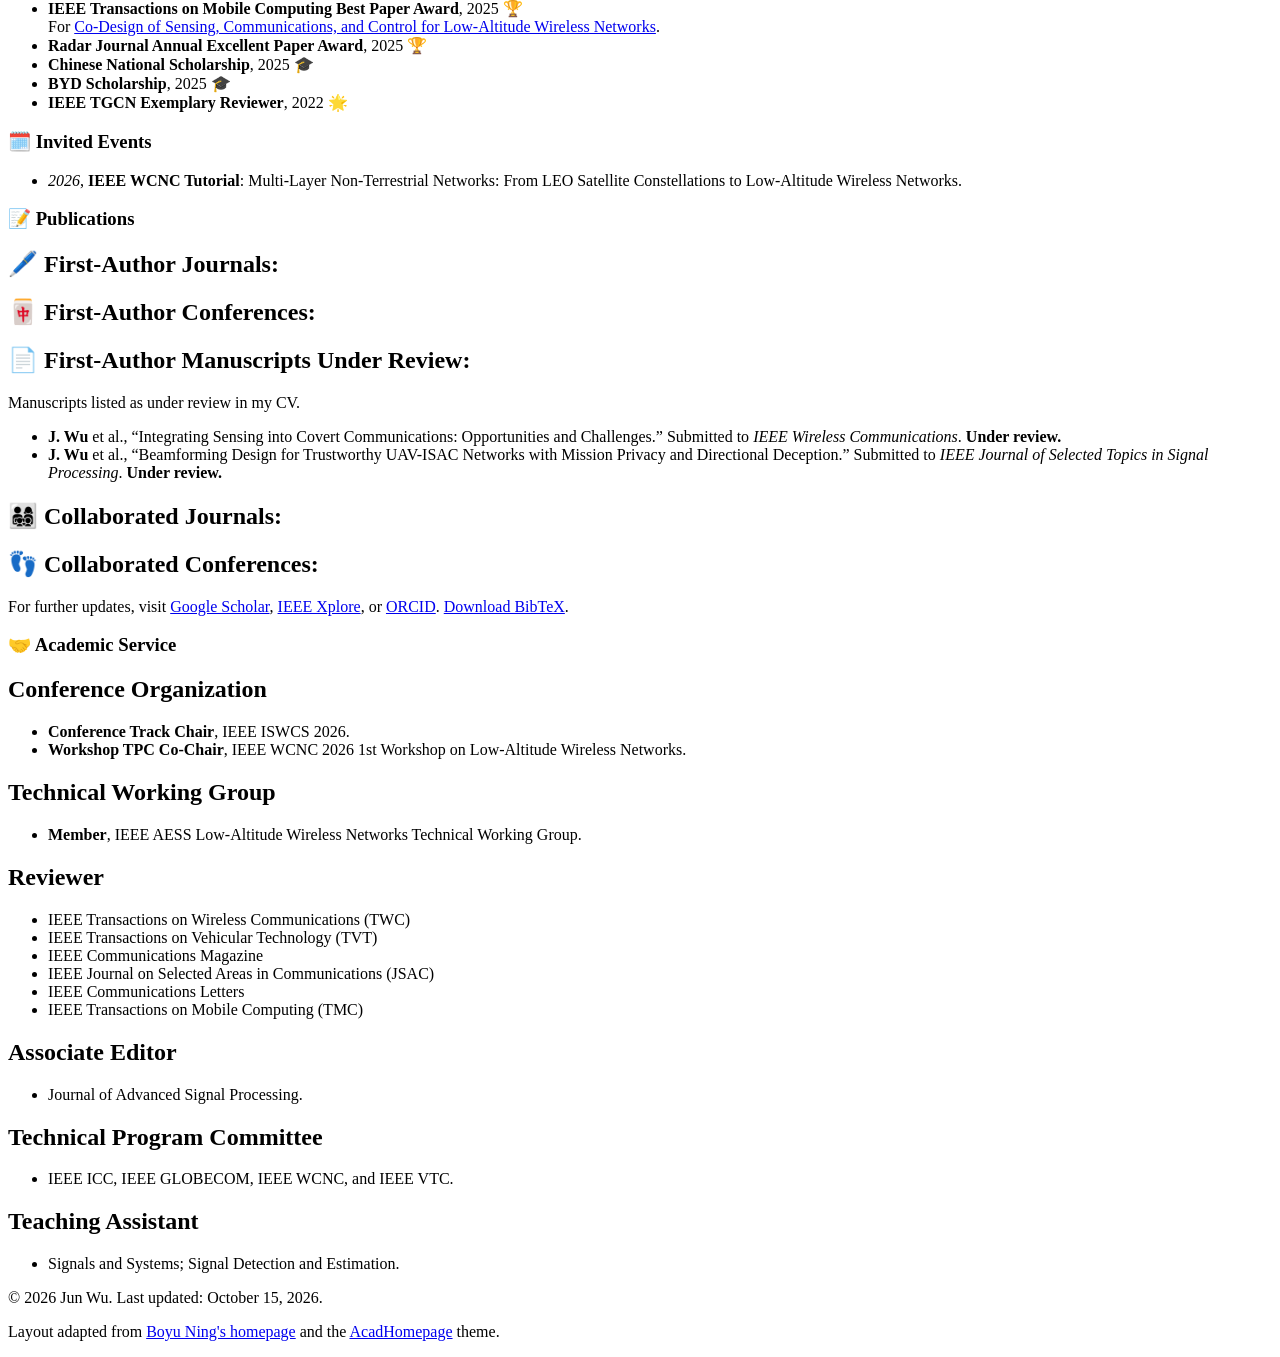
==== commit 91c51af8: "Remove citation metrics block from academic homepage" ====
--- a/templates/index.html
+++ b/templates/index.html
@@ -64,7 +64,6 @@
           <li><strong>Robust control:</strong> model predictive control (MPC), networked control systems (NCS), and formation control ☘️</li>
           <li><strong>Optimization:</strong> convex and non-convex methods for wireless system design ☘️</li>
         </ul></div>
-        <p class="research-metrics"><strong>988 citations</strong> · <strong>h-index: 15</strong> · <strong>i10-index: 18</strong><br><span class="secondary-line">Google Scholar metrics as of September 2026.</span></p>
         <p class="collaboration-line">For <strong>academic collaboration</strong> 🤝, please feel free to contact me at <a href="mailto:wuj2021@mail.sustech.edu.cn">wuj2021@mail.sustech.edu.cn</a> 📩.</p>
         <h2 class="red-heading">Personal Experience</h2>
         <div class="soft-panel">
